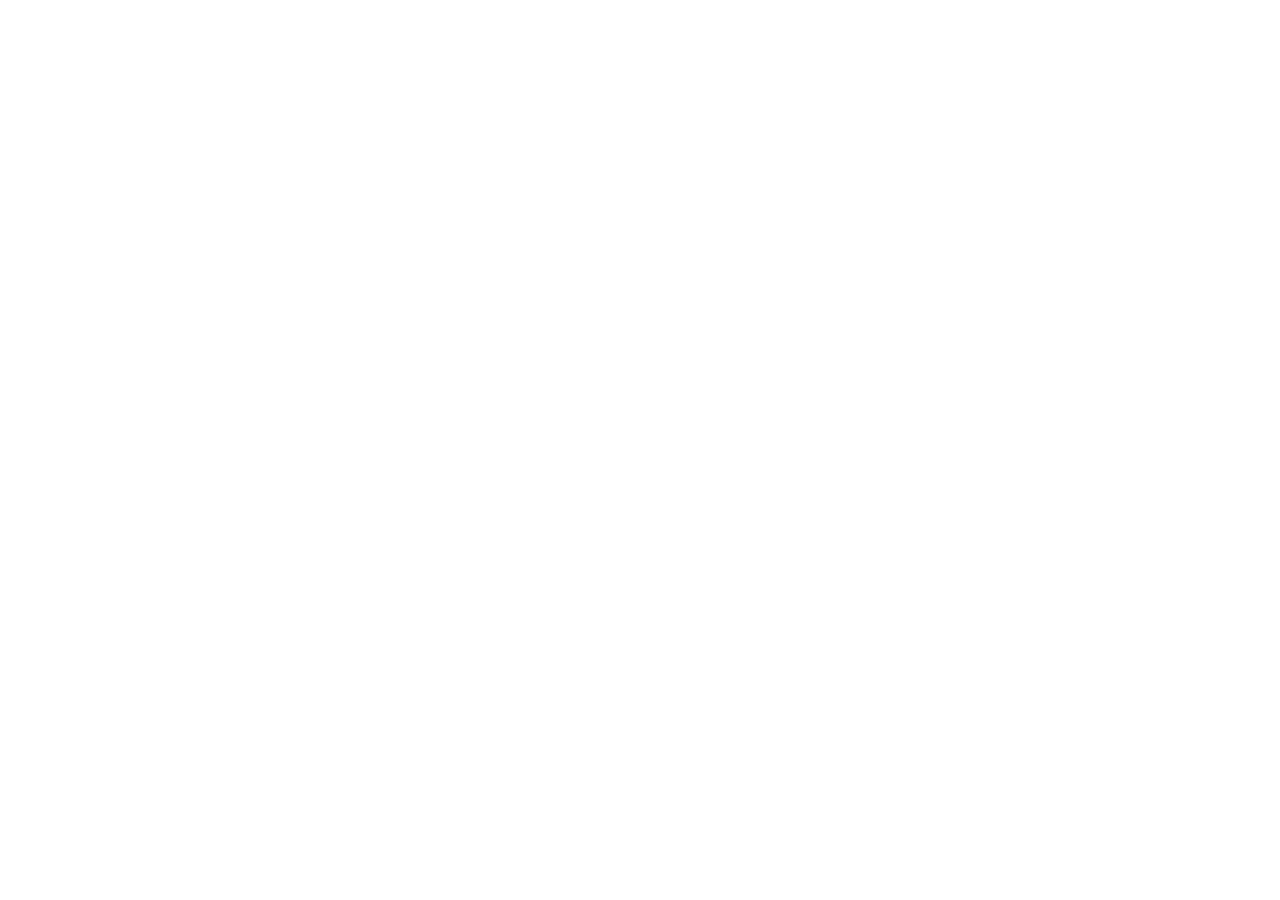
==== index.html @ 72dc57dd "code to GoldenWingsPro" ====
<!doctype html>
<html lang="en">
  <head>
    <meta charset="UTF-8" />
    <link rel="icon" type="image/png" href="/favicon.png" />
    <meta name="viewport" content="width=device-width, initial-scale=1.0" />
    <title>Golden Winds Pro | Dubai's Premier Consultants</title>
  </head>
  <body>
    <div id="root"></div>
    <script type="module" src="/src/main.tsx"></script>
  </body>
</html>
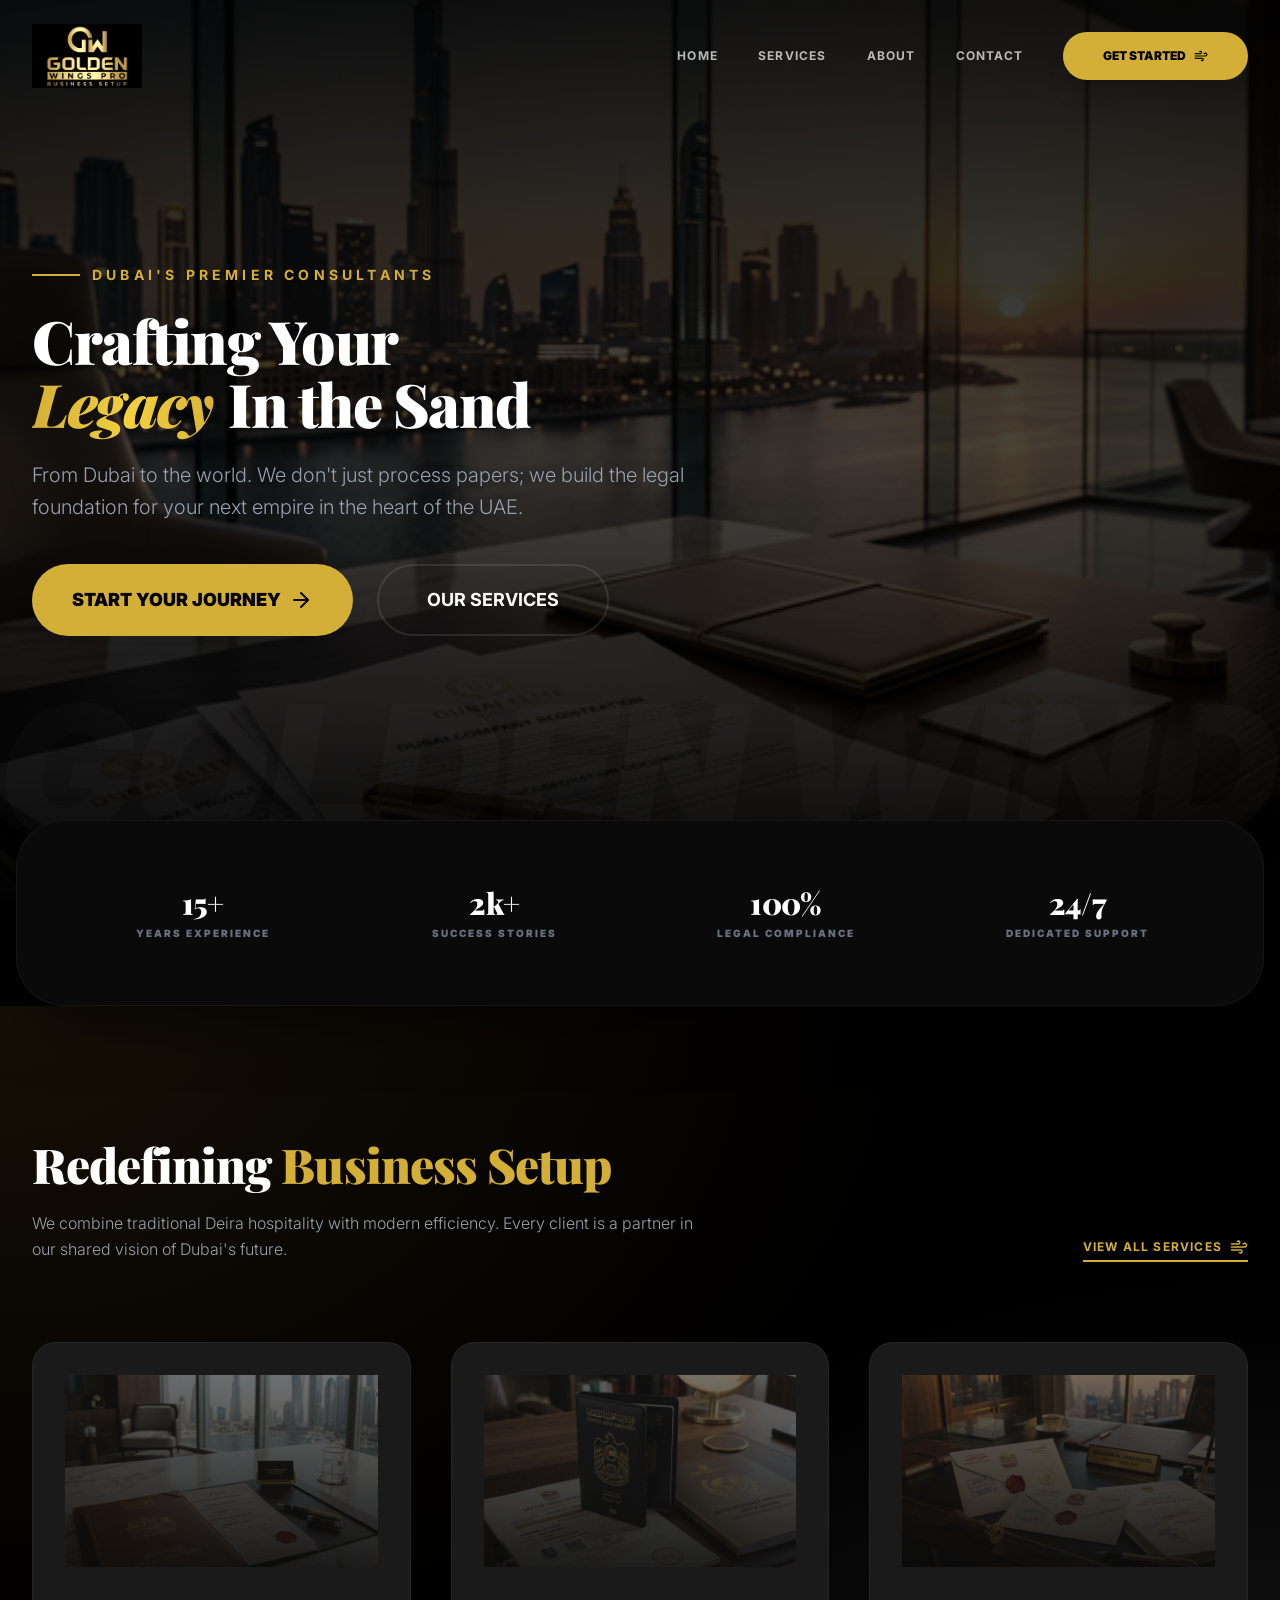
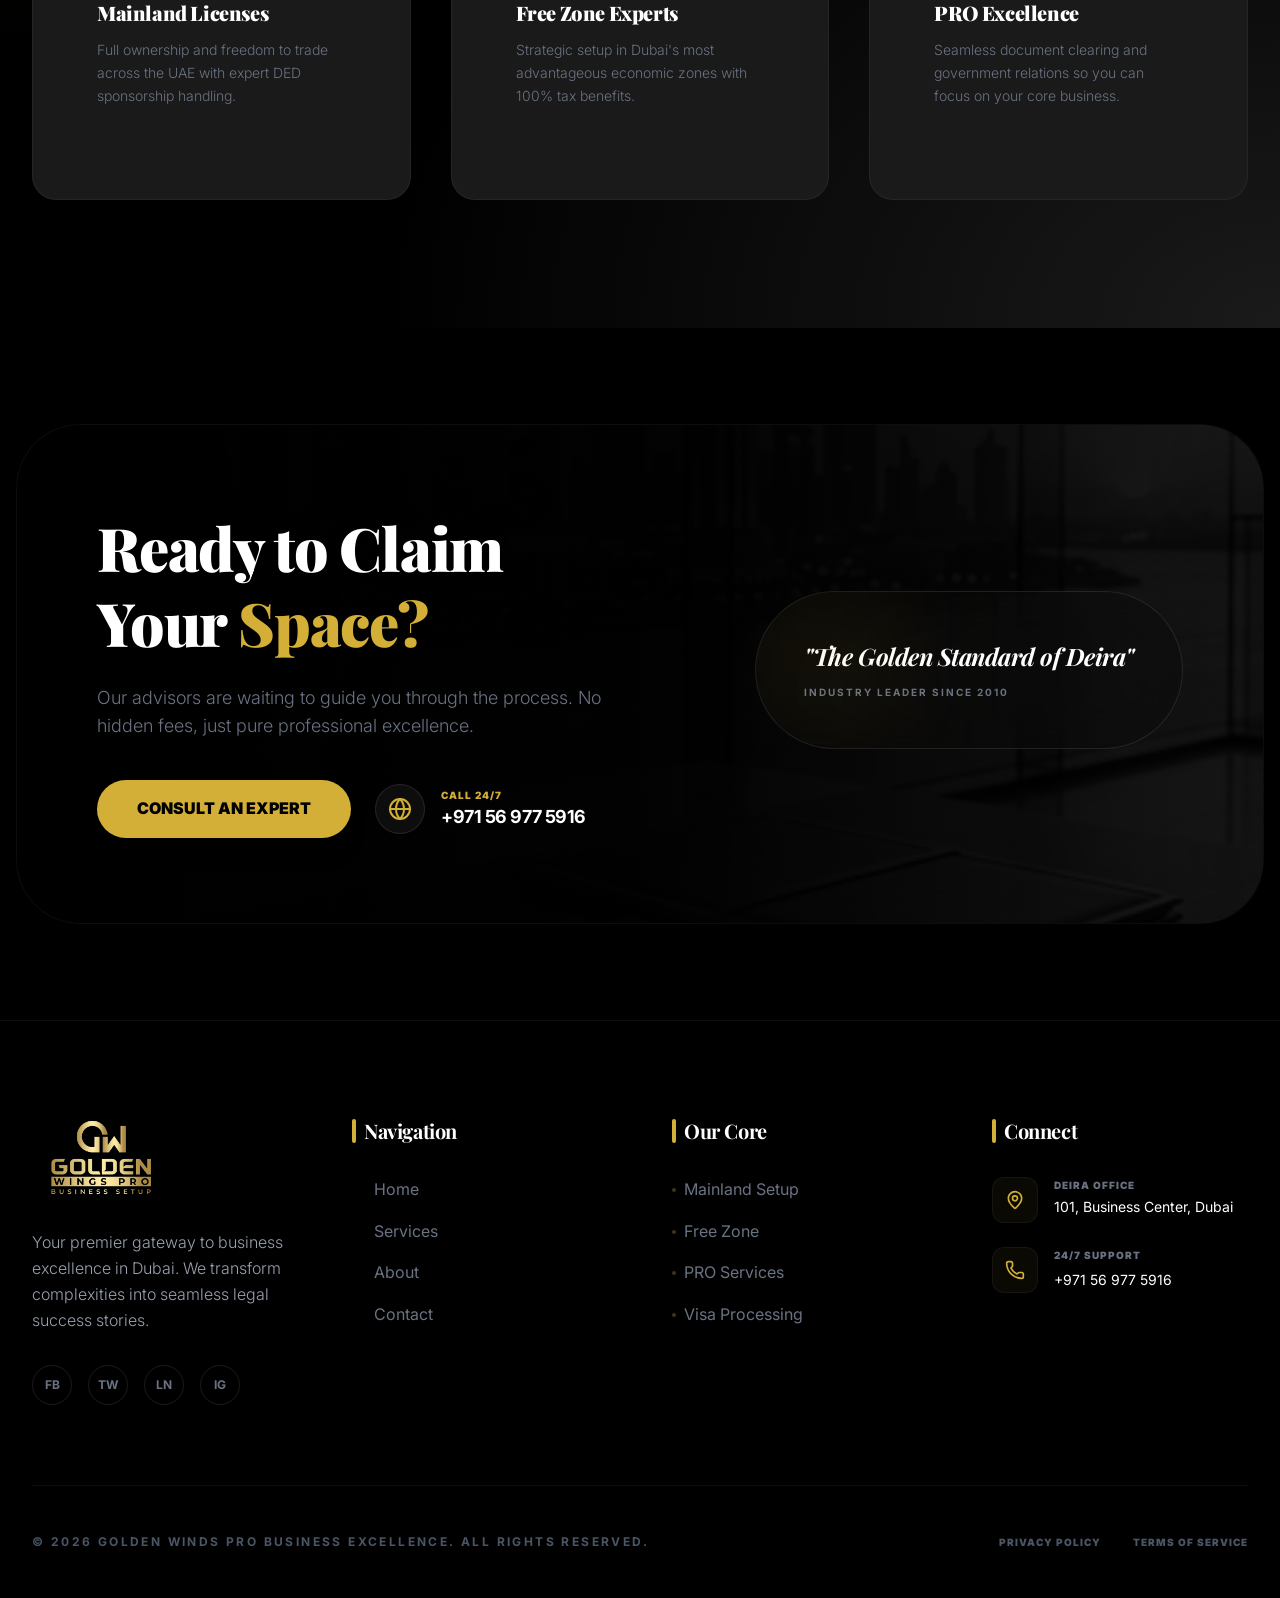
==== commit d93a7a71: "Updates" ====
--- a/index.html
+++ b/index.html
@@ -2,12 +2,13 @@
 <html lang="en">
   <head>
     <meta charset="UTF-8" />
-    <link rel="icon" type="image/png" href="/favicon.png" />
+    <link rel="icon" type="image/png" href="./favicon.png" />
     <meta name="viewport" content="width=device-width, initial-scale=1.0" />
     <title>Golden Winds Pro | Dubai's Premier Consultants</title>
+    <script type="module" crossorigin src="./assets/index-C9FlGl8g.js"></script>
+    <link rel="stylesheet" crossorigin href="./assets/index-Dsj9AdBG.css">
   </head>
   <body>
     <div id="root"></div>
-    <script type="module" src="/src/main.tsx"></script>
   </body>
 </html>
--- a/assets/index-Dsj9AdBG.css
+++ b/assets/index-Dsj9AdBG.css
@@ -0,0 +1 @@
+@import "https://fonts.googleapis.com/css2?family=Inter:wght@300;400;500;600;700&family=Playfair+Display:ital,wght@0,400;0,700;1,400&display=swap";@layer components;@layer properties{@supports (((-webkit-hyphens:none)) and (not (margin-trim:inline))) or ((-moz-orient:inline) and (not (color:rgb(from red r g b)))){*,:before,:after,::backdrop{--tw-translate-x:0;--tw-translate-y:0;--tw-translate-z:0;--tw-scale-x:1;--tw-scale-y:1;--tw-scale-z:1;--tw-rotate-x:initial;--tw-rotate-y:initial;--tw-rotate-z:initial;--tw-skew-x:initial;--tw-skew-y:initial;--tw-space-y-reverse:0;--tw-space-x-reverse:0;--tw-border-style:solid;--tw-gradient-position:initial;--tw-gradient-from:#0000;--tw-gradient-via:#0000;--tw-gradient-to:#0000;--tw-gradient-stops:initial;--tw-gradient-via-stops:initial;--tw-gradient-from-position:0%;--tw-gradient-via-position:50%;--tw-gradient-to-position:100%;--tw-leading:initial;--tw-font-weight:initial;--tw-tracking:initial;--tw-shadow:0 0 #0000;--tw-shadow-color:initial;--tw-shadow-alpha:100%;--tw-inset-shadow:0 0 #0000;--tw-inset-shadow-color:initial;--tw-inset-shadow-alpha:100%;--tw-ring-color:initial;--tw-ring-shadow:0 0 #0000;--tw-inset-ring-color:initial;--tw-inset-ring-shadow:0 0 #0000;--tw-ring-inset:initial;--tw-ring-offset-width:0px;--tw-ring-offset-color:#fff;--tw-ring-offset-shadow:0 0 #0000;--tw-blur:initial;--tw-brightness:initial;--tw-contrast:initial;--tw-grayscale:initial;--tw-hue-rotate:initial;--tw-invert:initial;--tw-opacity:initial;--tw-saturate:initial;--tw-sepia:initial;--tw-drop-shadow:initial;--tw-drop-shadow-color:initial;--tw-drop-shadow-alpha:100%;--tw-drop-shadow-size:initial;--tw-backdrop-blur:initial;--tw-backdrop-brightness:initial;--tw-backdrop-contrast:initial;--tw-backdrop-grayscale:initial;--tw-backdrop-hue-rotate:initial;--tw-backdrop-invert:initial;--tw-backdrop-opacity:initial;--tw-backdrop-saturate:initial;--tw-backdrop-sepia:initial;--tw-duration:initial;--tw-content:""}}}@layer theme{:root,:host{--font-sans:"Inter", ui-sans-serif, system-ui;--font-serif:"Playfair Display", ui-serif, Georgia;--font-mono:ui-monospace, SFMono-Regular, Menlo, Monaco, Consolas, "Liberation Mono", "Courier New", monospace;--color-gray-300:oklch(87.2% .01 258.338);--color-gray-400:oklch(70.7% .022 261.325);--color-gray-500:oklch(55.1% .027 264.364);--color-gray-600:oklch(44.6% .03 256.802);--color-black:#000;--color-white:#fff;--spacing:.25rem;--container-sm:24rem;--container-xl:36rem;--container-2xl:42rem;--container-3xl:48rem;--container-4xl:56rem;--container-7xl:80rem;--text-xs:.75rem;--text-xs--line-height:calc(1 / .75);--text-sm:.875rem;--text-sm--line-height:calc(1.25 / .875);--text-base:1rem;--text-base--line-height:calc(1.5 / 1);--text-lg:1.125rem;--text-lg--line-height:calc(1.75 / 1.125);--text-xl:1.25rem;--text-xl--line-height:calc(1.75 / 1.25);--text-2xl:1.5rem;--text-2xl--line-height:calc(2 / 1.5);--text-3xl:1.875rem;--text-3xl--line-height:calc(2.25 / 1.875);--text-4xl:2.25rem;--text-4xl--line-height:calc(2.5 / 2.25);--text-5xl:3rem;--text-5xl--line-height:1;--text-6xl:3.75rem;--text-6xl--line-height:1;--font-weight-light:300;--font-weight-normal:400;--font-weight-medium:500;--font-weight-bold:700;--font-weight-black:900;--tracking-tight:-.025em;--tracking-wide:.025em;--tracking-widest:.1em;--leading-tight:1.25;--leading-snug:1.375;--leading-relaxed:1.625;--radius-xl:.75rem;--radius-2xl:1rem;--radius-3xl:1.5rem;--blur-sm:8px;--blur-md:12px;--blur-xl:24px;--blur-2xl:40px;--blur-3xl:64px;--default-transition-duration:.15s;--default-transition-timing-function:cubic-bezier(.4, 0, .2, 1);--default-font-family:var(--font-sans);--default-mono-font-family:var(--font-mono);--color-gw-gold:#d4af37;--color-gw-gold-dark:#b8860b;--color-gw-gold-light:#f4d03f;--color-gw-black:#000;--color-gw-dark:#0a0a0a;--color-gw-dark-gray:#1a1a1a;--color-gw-white:#fff;--animate-glow:glow 2s ease-in-out infinite alternate}}@layer base{*,:after,:before,::backdrop{box-sizing:border-box;border:0 solid;margin:0;padding:0}::file-selector-button{box-sizing:border-box;border:0 solid;margin:0;padding:0}html,:host{-webkit-text-size-adjust:100%;tab-size:4;line-height:1.5;font-family:var(--default-font-family,ui-sans-serif, system-ui, sans-serif, "Apple Color Emoji", "Segoe UI Emoji", "Segoe UI Symbol", "Noto Color Emoji");font-feature-settings:var(--default-font-feature-settings,normal);font-variation-settings:var(--default-font-variation-settings,normal);-webkit-tap-highlight-color:transparent}hr{height:0;color:inherit;border-top-width:1px}abbr:where([title]){-webkit-text-decoration:underline dotted;text-decoration:underline dotted}h1,h2,h3,h4,h5,h6{font-size:inherit;font-weight:inherit}a{color:inherit;-webkit-text-decoration:inherit;-webkit-text-decoration:inherit;-webkit-text-decoration:inherit;-webkit-text-decoration:inherit;text-decoration:inherit}b,strong{font-weight:bolder}code,kbd,samp,pre{font-family:var(--default-mono-font-family,ui-monospace, SFMono-Regular, Menlo, Monaco, Consolas, "Liberation Mono", "Courier New", monospace);font-feature-settings:var(--default-mono-font-feature-settings,normal);font-variation-settings:var(--default-mono-font-variation-settings,normal);font-size:1em}small{font-size:80%}sub,sup{vertical-align:baseline;font-size:75%;line-height:0;position:relative}sub{bottom:-.25em}sup{top:-.5em}table{text-indent:0;border-color:inherit;border-collapse:collapse}:-moz-focusring{outline:auto}progress{vertical-align:baseline}summary{display:list-item}ol,ul,menu{list-style:none}img,svg,video,canvas,audio,iframe,embed,object{vertical-align:middle;display:block}img,video{max-width:100%;height:auto}button,input,select,optgroup,textarea{font:inherit;font-feature-settings:inherit;font-variation-settings:inherit;letter-spacing:inherit;color:inherit;opacity:1;background-color:#0000;border-radius:0}::file-selector-button{font:inherit;font-feature-settings:inherit;font-variation-settings:inherit;letter-spacing:inherit;color:inherit;opacity:1;background-color:#0000;border-radius:0}:where(select:is([multiple],[size])) optgroup{font-weight:bolder}:where(select:is([multiple],[size])) optgroup option{padding-inline-start:20px}::file-selector-button{margin-inline-end:4px}::placeholder{opacity:1}@supports (not ((-webkit-appearance:-apple-pay-button))) or (contain-intrinsic-size:1px){::placeholder{color:currentColor}@supports (color:color-mix(in lab, red, red)){::placeholder{color:color-mix(in oklab, currentcolor 50%, transparent)}}}textarea{resize:vertical}::-webkit-search-decoration{-webkit-appearance:none}::-webkit-date-and-time-value{min-height:1lh;text-align:inherit}::-webkit-datetime-edit{display:inline-flex}::-webkit-datetime-edit-fields-wrapper{padding:0}::-webkit-datetime-edit{padding-block:0}::-webkit-datetime-edit-year-field{padding-block:0}::-webkit-datetime-edit-month-field{padding-block:0}::-webkit-datetime-edit-day-field{padding-block:0}::-webkit-datetime-edit-hour-field{padding-block:0}::-webkit-datetime-edit-minute-field{padding-block:0}::-webkit-datetime-edit-second-field{padding-block:0}::-webkit-datetime-edit-millisecond-field{padding-block:0}::-webkit-datetime-edit-meridiem-field{padding-block:0}::-webkit-calendar-picker-indicator{line-height:1}:-moz-ui-invalid{box-shadow:none}button,input:where([type=button],[type=reset],[type=submit]){appearance:button}::file-selector-button{appearance:button}::-webkit-inner-spin-button{height:auto}::-webkit-outer-spin-button{height:auto}[hidden]:where(:not([hidden=until-found])){display:none!important}h1,h2,h3,h4,h5,h6{font-family:var(--font-serif);letter-spacing:-.02em;color:var(--color-gw-white)}}@layer utilities{.pointer-events-none{pointer-events:none}.visible{visibility:visible}.absolute{position:absolute}.fixed{position:fixed}.relative{position:relative}.inset-0{inset:calc(var(--spacing) * 0)}.top-0{top:calc(var(--spacing) * 0)}.top-1\/2{top:50%}.top-6{top:calc(var(--spacing) * 6)}.top-full{top:100%}.right-0{right:calc(var(--spacing) * 0)}.right-6{right:calc(var(--spacing) * 6)}.bottom-10{bottom:calc(var(--spacing) * 10)}.left-0{left:calc(var(--spacing) * 0)}.z-0{z-index:0}.z-10{z-index:10}.z-20{z-index:20}.z-50{z-index:50}.mx-auto{margin-inline:auto}.-mt-20{margin-top:calc(var(--spacing) * -20)}.-mt-32{margin-top:calc(var(--spacing) * -32)}.mt-1\.5{margin-top:calc(var(--spacing) * 1.5)}.mt-10{margin-top:calc(var(--spacing) * 10)}.mt-auto{margin-top:auto}.-mr-32{margin-right:calc(var(--spacing) * -32)}.mb-1{margin-bottom:calc(var(--spacing) * 1)}.mb-2{margin-bottom:calc(var(--spacing) * 2)}.mb-3{margin-bottom:calc(var(--spacing) * 3)}.mb-4{margin-bottom:calc(var(--spacing) * 4)}.mb-6{margin-bottom:calc(var(--spacing) * 6)}.mb-8{margin-bottom:calc(var(--spacing) * 8)}.mb-10{margin-bottom:calc(var(--spacing) * 10)}.mb-12{margin-bottom:calc(var(--spacing) * 12)}.mb-20{margin-bottom:calc(var(--spacing) * 20)}.mb-24{margin-bottom:calc(var(--spacing) * 24)}.block{display:block}.flex{display:flex}.grid{display:grid}.hidden{display:none}.inline-block{display:inline-block}.aspect-\[4\/5\]{aspect-ratio:4/5}.h-1{height:calc(var(--spacing) * 1)}.h-2{height:calc(var(--spacing) * 2)}.h-5{height:calc(var(--spacing) * 5)}.h-6{height:calc(var(--spacing) * 6)}.h-8{height:calc(var(--spacing) * 8)}.h-10{height:calc(var(--spacing) * 10)}.h-12{height:calc(var(--spacing) * 12)}.h-16{height:calc(var(--spacing) * 16)}.h-20{height:calc(var(--spacing) * 20)}.h-24{height:calc(var(--spacing) * 24)}.h-32{height:calc(var(--spacing) * 32)}.h-40{height:calc(var(--spacing) * 40)}.h-48{height:calc(var(--spacing) * 48)}.h-64{height:calc(var(--spacing) * 64)}.h-\[2px\]{height:2px}.h-\[50vh\]{height:50vh}.h-full{height:100%}.h-screen{height:100vh}.min-h-\[500px\]{min-height:500px}.min-h-screen{min-height:100vh}.w-0{width:calc(var(--spacing) * 0)}.w-1{width:calc(var(--spacing) * 1)}.w-2{width:calc(var(--spacing) * 2)}.w-5{width:calc(var(--spacing) * 5)}.w-6{width:calc(var(--spacing) * 6)}.w-8{width:calc(var(--spacing) * 8)}.w-10{width:calc(var(--spacing) * 10)}.w-12{width:calc(var(--spacing) * 12)}.w-24{width:calc(var(--spacing) * 24)}.w-32{width:calc(var(--spacing) * 32)}.w-64{width:calc(var(--spacing) * 64)}.w-auto{width:auto}.w-full{width:100%}.max-w-2xl{max-width:var(--container-2xl)}.max-w-3xl{max-width:var(--container-3xl)}.max-w-4xl{max-width:var(--container-4xl)}.max-w-7xl{max-width:var(--container-7xl)}.max-w-sm{max-width:var(--container-sm)}.max-w-xl{max-width:var(--container-xl)}.flex-shrink-0{flex-shrink:0}.flex-grow{flex-grow:1}.origin-left{transform-origin:0}.-translate-x-2{--tw-translate-x:calc(var(--spacing) * -2);translate:var(--tw-translate-x) var(--tw-translate-y)}.translate-x-4{--tw-translate-x:calc(var(--spacing) * 4);translate:var(--tw-translate-x) var(--tw-translate-y)}.-translate-y-1\/2{--tw-translate-y:calc(calc(1 / 2 * 100%) * -1);translate:var(--tw-translate-x) var(--tw-translate-y)}.translate-y-0{--tw-translate-y:calc(var(--spacing) * 0);translate:var(--tw-translate-x) var(--tw-translate-y)}.translate-y-20{--tw-translate-y:calc(var(--spacing) * 20);translate:var(--tw-translate-x) var(--tw-translate-y)}.scale-110{--tw-scale-x:110%;--tw-scale-y:110%;--tw-scale-z:110%;scale:var(--tw-scale-x) var(--tw-scale-y)}.scale-150{--tw-scale-x:150%;--tw-scale-y:150%;--tw-scale-z:150%;scale:var(--tw-scale-x) var(--tw-scale-y)}.scale-x-0{--tw-scale-x:0%;scale:var(--tw-scale-x) var(--tw-scale-y)}.rotate-90{rotate:90deg}.transform{transform:var(--tw-rotate-x,) var(--tw-rotate-y,) var(--tw-rotate-z,) var(--tw-skew-x,) var(--tw-skew-y,)}.cursor-pointer{cursor:pointer}.resize-none{resize:none}.appearance-none{appearance:none}.grid-cols-1{grid-template-columns:repeat(1,minmax(0,1fr))}.grid-cols-2{grid-template-columns:repeat(2,minmax(0,1fr))}.flex-col{flex-direction:column}.items-center{align-items:center}.items-start{align-items:flex-start}.items-stretch{align-items:stretch}.justify-between{justify-content:space-between}.justify-center{justify-content:center}.justify-end{justify-content:flex-end}.gap-6{gap:calc(var(--spacing) * 6)}.gap-8{gap:calc(var(--spacing) * 8)}.gap-10{gap:calc(var(--spacing) * 10)}.gap-12{gap:calc(var(--spacing) * 12)}.gap-16{gap:calc(var(--spacing) * 16)}.gap-20{gap:calc(var(--spacing) * 20)}.gap-24{gap:calc(var(--spacing) * 24)}:where(.space-y-3>:not(:last-child)){--tw-space-y-reverse:0;margin-block-start:calc(calc(var(--spacing) * 3) * var(--tw-space-y-reverse));margin-block-end:calc(calc(var(--spacing) * 3) * calc(1 - var(--tw-space-y-reverse)))}:where(.space-y-4>:not(:last-child)){--tw-space-y-reverse:0;margin-block-start:calc(calc(var(--spacing) * 4) * var(--tw-space-y-reverse));margin-block-end:calc(calc(var(--spacing) * 4) * calc(1 - var(--tw-space-y-reverse)))}:where(.space-y-6>:not(:last-child)){--tw-space-y-reverse:0;margin-block-start:calc(calc(var(--spacing) * 6) * var(--tw-space-y-reverse));margin-block-end:calc(calc(var(--spacing) * 6) * calc(1 - var(--tw-space-y-reverse)))}:where(.space-y-8>:not(:last-child)){--tw-space-y-reverse:0;margin-block-start:calc(calc(var(--spacing) * 8) * var(--tw-space-y-reverse));margin-block-end:calc(calc(var(--spacing) * 8) * calc(1 - var(--tw-space-y-reverse)))}:where(.space-y-10>:not(:last-child)){--tw-space-y-reverse:0;margin-block-start:calc(calc(var(--spacing) * 10) * var(--tw-space-y-reverse));margin-block-end:calc(calc(var(--spacing) * 10) * calc(1 - var(--tw-space-y-reverse)))}:where(.space-x-2>:not(:last-child)){--tw-space-x-reverse:0;margin-inline-start:calc(calc(var(--spacing) * 2) * var(--tw-space-x-reverse));margin-inline-end:calc(calc(var(--spacing) * 2) * calc(1 - var(--tw-space-x-reverse)))}:where(.space-x-3>:not(:last-child)){--tw-space-x-reverse:0;margin-inline-start:calc(calc(var(--spacing) * 3) * var(--tw-space-x-reverse));margin-inline-end:calc(calc(var(--spacing) * 3) * calc(1 - var(--tw-space-x-reverse)))}:where(.space-x-4>:not(:last-child)){--tw-space-x-reverse:0;margin-inline-start:calc(calc(var(--spacing) * 4) * var(--tw-space-x-reverse));margin-inline-end:calc(calc(var(--spacing) * 4) * calc(1 - var(--tw-space-x-reverse)))}:where(.space-x-8>:not(:last-child)){--tw-space-x-reverse:0;margin-inline-start:calc(calc(var(--spacing) * 8) * var(--tw-space-x-reverse));margin-inline-end:calc(calc(var(--spacing) * 8) * calc(1 - var(--tw-space-x-reverse)))}:where(.space-x-10>:not(:last-child)){--tw-space-x-reverse:0;margin-inline-start:calc(calc(var(--spacing) * 10) * var(--tw-space-x-reverse));margin-inline-end:calc(calc(var(--spacing) * 10) * calc(1 - var(--tw-space-x-reverse)))}.overflow-hidden{overflow:hidden}.rounded-2xl{border-radius:var(--radius-2xl)}.rounded-3xl{border-radius:var(--radius-3xl)}.rounded-\[3\.5rem\]{border-radius:3.5rem}.rounded-\[3rem\]{border-radius:3rem}.rounded-\[4rem\]{border-radius:4rem}.rounded-\[5rem\]{border-radius:5rem}.rounded-full{border-radius:3.40282e38px}.rounded-xl{border-radius:var(--radius-xl)}.border{border-style:var(--tw-border-style);border-width:1px}.border-2{border-style:var(--tw-border-style);border-width:2px}.border-t{border-top-style:var(--tw-border-style);border-top-width:1px}.border-b{border-bottom-style:var(--tw-border-style);border-bottom-width:1px}.border-b-2{border-bottom-style:var(--tw-border-style);border-bottom-width:2px}.border-gw-gold{border-color:var(--color-gw-gold)}.border-gw-gold\/20{border-color:#d4af3733}@supports (color:color-mix(in lab, red, red)){.border-gw-gold\/20{border-color:color-mix(in oklab, var(--color-gw-gold) 20%, transparent)}}.border-white\/5{border-color:#ffffff0d}@supports (color:color-mix(in lab, red, red)){.border-white\/5{border-color:color-mix(in oklab, var(--color-white) 5%, transparent)}}.border-white\/10{border-color:#ffffff1a}@supports (color:color-mix(in lab, red, red)){.border-white\/10{border-color:color-mix(in oklab, var(--color-white) 10%, transparent)}}.bg-gw-black{background-color:var(--color-gw-black)}.bg-gw-black\/40{background-color:#0006}@supports (color:color-mix(in lab, red, red)){.bg-gw-black\/40{background-color:color-mix(in oklab, var(--color-gw-black) 40%, transparent)}}.bg-gw-black\/95{background-color:#000000f2}@supports (color:color-mix(in lab, red, red)){.bg-gw-black\/95{background-color:color-mix(in oklab, var(--color-gw-black) 95%, transparent)}}.bg-gw-dark{background-color:var(--color-gw-dark)}.bg-gw-dark\/40{background-color:#0a0a0a66}@supports (color:color-mix(in lab, red, red)){.bg-gw-dark\/40{background-color:color-mix(in oklab, var(--color-gw-dark) 40%, transparent)}}.bg-gw-dark\/95{background-color:#0a0a0af2}@supports (color:color-mix(in lab, red, red)){.bg-gw-dark\/95{background-color:color-mix(in oklab, var(--color-gw-dark) 95%, transparent)}}.bg-gw-gold{background-color:var(--color-gw-gold)}.bg-gw-gold\/5{background-color:#d4af370d}@supports (color:color-mix(in lab, red, red)){.bg-gw-gold\/5{background-color:color-mix(in oklab, var(--color-gw-gold) 5%, transparent)}}.bg-gw-gold\/10{background-color:#d4af371a}@supports (color:color-mix(in lab, red, red)){.bg-gw-gold\/10{background-color:color-mix(in oklab, var(--color-gw-gold) 10%, transparent)}}.bg-gw-gold\/30{background-color:#d4af374d}@supports (color:color-mix(in lab, red, red)){.bg-gw-gold\/30{background-color:color-mix(in oklab, var(--color-gw-gold) 30%, transparent)}}.bg-transparent{background-color:#0000}.bg-white\/5{background-color:#ffffff0d}@supports (color:color-mix(in lab, red, red)){.bg-white\/5{background-color:color-mix(in oklab, var(--color-white) 5%, transparent)}}.bg-gradient-to-b{--tw-gradient-position:to bottom in oklab;background-image:linear-gradient(var(--tw-gradient-stops))}.bg-gradient-to-r{--tw-gradient-position:to right in oklab;background-image:linear-gradient(var(--tw-gradient-stops))}.bg-gradient-to-t{--tw-gradient-position:to top in oklab;background-image:linear-gradient(var(--tw-gradient-stops))}.from-gw-black{--tw-gradient-from:var(--color-gw-black);--tw-gradient-stops:var(--tw-gradient-via-stops,var(--tw-gradient-position), var(--tw-gradient-from) var(--tw-gradient-from-position), var(--tw-gradient-to) var(--tw-gradient-to-position))}.from-gw-black\/80{--tw-gradient-from:#000c}@supports (color:color-mix(in lab, red, red)){.from-gw-black\/80{--tw-gradient-from:color-mix(in oklab, var(--color-gw-black) 80%, transparent)}}.from-gw-black\/80{--tw-gradient-stops:var(--tw-gradient-via-stops,var(--tw-gradient-position), var(--tw-gradient-from) var(--tw-gradient-from-position), var(--tw-gradient-to) var(--tw-gradient-to-position))}.from-gw-dark{--tw-gradient-from:var(--color-gw-dark);--tw-gradient-stops:var(--tw-gradient-via-stops,var(--tw-gradient-position), var(--tw-gradient-from) var(--tw-gradient-from-position), var(--tw-gradient-to) var(--tw-gradient-to-position))}.from-gw-gold{--tw-gradient-from:var(--color-gw-gold);--tw-gradient-stops:var(--tw-gradient-via-stops,var(--tw-gradient-position), var(--tw-gradient-from) var(--tw-gradient-from-position), var(--tw-gradient-to) var(--tw-gradient-to-position))}.via-gw-black\/90{--tw-gradient-via:#000000e6}@supports (color:color-mix(in lab, red, red)){.via-gw-black\/90{--tw-gradient-via:color-mix(in oklab, var(--color-gw-black) 90%, transparent)}}.via-gw-black\/90{--tw-gradient-via-stops:var(--tw-gradient-position), var(--tw-gradient-from) var(--tw-gradient-from-position), var(--tw-gradient-via) var(--tw-gradient-via-position), var(--tw-gradient-to) var(--tw-gradient-to-position);--tw-gradient-stops:var(--tw-gradient-via-stops)}.via-gw-gold-light{--tw-gradient-via:var(--color-gw-gold-light);--tw-gradient-via-stops:var(--tw-gradient-position), var(--tw-gradient-from) var(--tw-gradient-from-position), var(--tw-gradient-via) var(--tw-gradient-via-position), var(--tw-gradient-to) var(--tw-gradient-to-position);--tw-gradient-stops:var(--tw-gradient-via-stops)}.via-transparent{--tw-gradient-via:transparent;--tw-gradient-via-stops:var(--tw-gradient-position), var(--tw-gradient-from) var(--tw-gradient-from-position), var(--tw-gradient-via) var(--tw-gradient-via-position), var(--tw-gradient-to) var(--tw-gradient-to-position);--tw-gradient-stops:var(--tw-gradient-via-stops)}.to-gw-black{--tw-gradient-to:var(--color-gw-black);--tw-gradient-stops:var(--tw-gradient-via-stops,var(--tw-gradient-position), var(--tw-gradient-from) var(--tw-gradient-from-position), var(--tw-gradient-to) var(--tw-gradient-to-position))}.to-gw-gold{--tw-gradient-to:var(--color-gw-gold);--tw-gradient-stops:var(--tw-gradient-via-stops,var(--tw-gradient-position), var(--tw-gradient-from) var(--tw-gradient-from-position), var(--tw-gradient-to) var(--tw-gradient-to-position))}.to-transparent{--tw-gradient-to:transparent;--tw-gradient-stops:var(--tw-gradient-via-stops,var(--tw-gradient-position), var(--tw-gradient-from) var(--tw-gradient-from-position), var(--tw-gradient-to) var(--tw-gradient-to-position))}.bg-clip-text{-webkit-background-clip:text;background-clip:text}.object-contain{object-fit:contain}.object-cover{object-fit:cover}.p-0{padding:calc(var(--spacing) * 0)}.p-1{padding:calc(var(--spacing) * 1)}.p-2{padding:calc(var(--spacing) * 2)}.p-3{padding:calc(var(--spacing) * 3)}.p-5{padding:calc(var(--spacing) * 5)}.p-8{padding:calc(var(--spacing) * 8)}.p-10{padding:calc(var(--spacing) * 10)}.p-12{padding:calc(var(--spacing) * 12)}.px-4{padding-inline:calc(var(--spacing) * 4)}.px-6{padding-inline:calc(var(--spacing) * 6)}.px-10{padding-inline:calc(var(--spacing) * 10)}.px-12{padding-inline:calc(var(--spacing) * 12)}.px-14{padding-inline:calc(var(--spacing) * 14)}.py-2\.5{padding-block:calc(var(--spacing) * 2.5)}.py-3{padding-block:calc(var(--spacing) * 3)}.py-5{padding-block:calc(var(--spacing) * 5)}.py-6{padding-block:calc(var(--spacing) * 6)}.py-24{padding-block:calc(var(--spacing) * 24)}.py-32{padding-block:calc(var(--spacing) * 32)}.py-40{padding-block:calc(var(--spacing) * 40)}.pt-8{padding-top:calc(var(--spacing) * 8)}.pt-10{padding-top:calc(var(--spacing) * 10)}.pt-12{padding-top:calc(var(--spacing) * 12)}.pt-24{padding-top:calc(var(--spacing) * 24)}.pt-40{padding-top:calc(var(--spacing) * 40)}.pr-4{padding-right:calc(var(--spacing) * 4)}.pb-1{padding-bottom:calc(var(--spacing) * 1)}.pb-6{padding-bottom:calc(var(--spacing) * 6)}.pb-12{padding-bottom:calc(var(--spacing) * 12)}.pb-24{padding-bottom:calc(var(--spacing) * 24)}.pb-32{padding-bottom:calc(var(--spacing) * 32)}.pl-2{padding-left:calc(var(--spacing) * 2)}.text-center{text-align:center}.text-left{text-align:left}.text-right{text-align:right}.font-serif{font-family:var(--font-serif)}.text-2xl{font-size:var(--text-2xl);line-height:var(--tw-leading,var(--text-2xl--line-height))}.text-3xl{font-size:var(--text-3xl);line-height:var(--tw-leading,var(--text-3xl--line-height))}.text-4xl{font-size:var(--text-4xl);line-height:var(--tw-leading,var(--text-4xl--line-height))}.text-5xl{font-size:var(--text-5xl);line-height:var(--tw-leading,var(--text-5xl--line-height))}.text-base{font-size:var(--text-base);line-height:var(--tw-leading,var(--text-base--line-height))}.text-lg{font-size:var(--text-lg);line-height:var(--tw-leading,var(--text-lg--line-height))}.text-sm{font-size:var(--text-sm);line-height:var(--tw-leading,var(--text-sm--line-height))}.text-xl{font-size:var(--text-xl);line-height:var(--tw-leading,var(--text-xl--line-height))}.text-xs{font-size:var(--text-xs);line-height:var(--tw-leading,var(--text-xs--line-height))}.text-\[9px\]{font-size:9px}.text-\[10px\]{font-size:10px}.text-\[20vh\]{font-size:20vh}.text-\[30vh\]{font-size:30vh}.leading-\[1\.1\]{--tw-leading:1.1;line-height:1.1}.leading-\[1\.05\]{--tw-leading:1.05;line-height:1.05}.leading-none{--tw-leading:1;line-height:1}.leading-relaxed{--tw-leading:var(--leading-relaxed);line-height:var(--leading-relaxed)}.leading-snug{--tw-leading:var(--leading-snug);line-height:var(--leading-snug)}.leading-tight{--tw-leading:var(--leading-tight);line-height:var(--leading-tight)}.font-black{--tw-font-weight:var(--font-weight-black);font-weight:var(--font-weight-black)}.font-bold{--tw-font-weight:var(--font-weight-bold);font-weight:var(--font-weight-bold)}.font-light{--tw-font-weight:var(--font-weight-light);font-weight:var(--font-weight-light)}.font-normal{--tw-font-weight:var(--font-weight-normal);font-weight:var(--font-weight-normal)}.tracking-\[0\.2em\]{--tw-tracking:.2em;letter-spacing:.2em}.tracking-\[0\.3em\]{--tw-tracking:.3em;letter-spacing:.3em}.tracking-tight{--tw-tracking:var(--tracking-tight);letter-spacing:var(--tracking-tight)}.tracking-wide{--tw-tracking:var(--tracking-wide);letter-spacing:var(--tracking-wide)}.tracking-widest{--tw-tracking:var(--tracking-widest);letter-spacing:var(--tracking-widest)}.whitespace-nowrap{white-space:nowrap}.text-gray-300{color:var(--color-gray-300)}.text-gray-400{color:var(--color-gray-400)}.text-gray-500{color:var(--color-gray-500)}.text-gray-600{color:var(--color-gray-600)}.text-gw-black{color:var(--color-gw-black)}.text-gw-black\/60{color:#0009}@supports (color:color-mix(in lab, red, red)){.text-gw-black\/60{color:color-mix(in oklab, var(--color-gw-black) 60%, transparent)}}.text-gw-gold{color:var(--color-gw-gold)}.text-transparent{color:#0000}.text-white{color:var(--color-white)}.text-white\/70{color:#ffffffb3}@supports (color:color-mix(in lab, red, red)){.text-white\/70{color:color-mix(in oklab, var(--color-white) 70%, transparent)}}.text-white\/80{color:#fffc}@supports (color:color-mix(in lab, red, red)){.text-white\/80{color:color-mix(in oklab, var(--color-white) 80%, transparent)}}.text-white\/\[0\.02\]{color:#ffffff05}@supports (color:color-mix(in lab, red, red)){.text-white\/\[0\.02\]{color:color-mix(in oklab, var(--color-white) 2%, transparent)}}.uppercase{text-transform:uppercase}.italic{font-style:italic}.opacity-0{opacity:0}.opacity-10{opacity:.1}.opacity-40{opacity:.4}.opacity-80{opacity:.8}.opacity-\[0\.03\]{opacity:.03}.shadow-2xl{--tw-shadow:0 25px 50px -12px var(--tw-shadow-color,#00000040);box-shadow:var(--tw-inset-shadow), var(--tw-inset-ring-shadow), var(--tw-ring-offset-shadow), var(--tw-ring-shadow), var(--tw-shadow)}.shadow-\[0_30px_60px_-15px_rgba\(0\,0\,0\,0\.5\)\]{--tw-shadow:0 30px 60px -15px var(--tw-shadow-color,#00000080);box-shadow:var(--tw-inset-shadow), var(--tw-inset-ring-shadow), var(--tw-ring-offset-shadow), var(--tw-ring-shadow), var(--tw-shadow)}.shadow-gw-gold\/20{--tw-shadow-color:#d4af3733}@supports (color:color-mix(in lab, red, red)){.shadow-gw-gold\/20{--tw-shadow-color:color-mix(in oklab, color-mix(in oklab, var(--color-gw-gold) 20%, transparent) var(--tw-shadow-alpha), transparent)}}.blur-\[50px\]{--tw-blur:blur(50px);filter:var(--tw-blur,) var(--tw-brightness,) var(--tw-contrast,) var(--tw-grayscale,) var(--tw-hue-rotate,) var(--tw-invert,) var(--tw-saturate,) var(--tw-sepia,) var(--tw-drop-shadow,)}.blur-\[60px\]{--tw-blur:blur(60px);filter:var(--tw-blur,) var(--tw-brightness,) var(--tw-contrast,) var(--tw-grayscale,) var(--tw-hue-rotate,) var(--tw-invert,) var(--tw-saturate,) var(--tw-sepia,) var(--tw-drop-shadow,)}.blur-\[80px\]{--tw-blur:blur(80px);filter:var(--tw-blur,) var(--tw-brightness,) var(--tw-contrast,) var(--tw-grayscale,) var(--tw-hue-rotate,) var(--tw-invert,) var(--tw-saturate,) var(--tw-sepia,) var(--tw-drop-shadow,)}.brightness-100{--tw-brightness:brightness(100%);filter:var(--tw-blur,) var(--tw-brightness,) var(--tw-contrast,) var(--tw-grayscale,) var(--tw-hue-rotate,) var(--tw-invert,) var(--tw-saturate,) var(--tw-sepia,) var(--tw-drop-shadow,)}.brightness-110{--tw-brightness:brightness(110%);filter:var(--tw-blur,) var(--tw-brightness,) var(--tw-contrast,) var(--tw-grayscale,) var(--tw-hue-rotate,) var(--tw-invert,) var(--tw-saturate,) var(--tw-sepia,) var(--tw-drop-shadow,)}.brightness-\[0\.2\]{--tw-brightness:brightness(.2);filter:var(--tw-blur,) var(--tw-brightness,) var(--tw-contrast,) var(--tw-grayscale,) var(--tw-hue-rotate,) var(--tw-invert,) var(--tw-saturate,) var(--tw-sepia,) var(--tw-drop-shadow,)}.brightness-\[0\.3\]{--tw-brightness:brightness(.3);filter:var(--tw-blur,) var(--tw-brightness,) var(--tw-contrast,) var(--tw-grayscale,) var(--tw-hue-rotate,) var(--tw-invert,) var(--tw-saturate,) var(--tw-sepia,) var(--tw-drop-shadow,)}.grayscale{--tw-grayscale:grayscale(100%);filter:var(--tw-blur,) var(--tw-brightness,) var(--tw-contrast,) var(--tw-grayscale,) var(--tw-hue-rotate,) var(--tw-invert,) var(--tw-saturate,) var(--tw-sepia,) var(--tw-drop-shadow,)}.saturate-\[0\.5\]{--tw-saturate:saturate(.5);filter:var(--tw-blur,) var(--tw-brightness,) var(--tw-contrast,) var(--tw-grayscale,) var(--tw-hue-rotate,) var(--tw-invert,) var(--tw-saturate,) var(--tw-sepia,) var(--tw-drop-shadow,)}.saturate-\[0\.7\]{--tw-saturate:saturate(.7);filter:var(--tw-blur,) var(--tw-brightness,) var(--tw-contrast,) var(--tw-grayscale,) var(--tw-hue-rotate,) var(--tw-invert,) var(--tw-saturate,) var(--tw-sepia,) var(--tw-drop-shadow,)}.filter{filter:var(--tw-blur,) var(--tw-brightness,) var(--tw-contrast,) var(--tw-grayscale,) var(--tw-hue-rotate,) var(--tw-invert,) var(--tw-saturate,) var(--tw-sepia,) var(--tw-drop-shadow,)}.backdrop-blur-2xl{--tw-backdrop-blur:blur(var(--blur-2xl));-webkit-backdrop-filter:var(--tw-backdrop-blur,) var(--tw-backdrop-brightness,) var(--tw-backdrop-contrast,) var(--tw-backdrop-grayscale,) var(--tw-backdrop-hue-rotate,) var(--tw-backdrop-invert,) var(--tw-backdrop-opacity,) var(--tw-backdrop-saturate,) var(--tw-backdrop-sepia,);backdrop-filter:var(--tw-backdrop-blur,) var(--tw-backdrop-brightness,) var(--tw-backdrop-contrast,) var(--tw-backdrop-grayscale,) var(--tw-backdrop-hue-rotate,) var(--tw-backdrop-invert,) var(--tw-backdrop-opacity,) var(--tw-backdrop-saturate,) var(--tw-backdrop-sepia,)}.backdrop-blur-3xl{--tw-backdrop-blur:blur(var(--blur-3xl));-webkit-backdrop-filter:var(--tw-backdrop-blur,) var(--tw-backdrop-brightness,) var(--tw-backdrop-contrast,) var(--tw-backdrop-grayscale,) var(--tw-backdrop-hue-rotate,) var(--tw-backdrop-invert,) var(--tw-backdrop-opacity,) var(--tw-backdrop-saturate,) var(--tw-backdrop-sepia,);backdrop-filter:var(--tw-backdrop-blur,) var(--tw-backdrop-brightness,) var(--tw-backdrop-contrast,) var(--tw-backdrop-grayscale,) var(--tw-backdrop-hue-rotate,) var(--tw-backdrop-invert,) var(--tw-backdrop-opacity,) var(--tw-backdrop-saturate,) var(--tw-backdrop-sepia,)}.backdrop-blur-md{--tw-backdrop-blur:blur(var(--blur-md));-webkit-backdrop-filter:var(--tw-backdrop-blur,) var(--tw-backdrop-brightness,) var(--tw-backdrop-contrast,) var(--tw-backdrop-grayscale,) var(--tw-backdrop-hue-rotate,) var(--tw-backdrop-invert,) var(--tw-backdrop-opacity,) var(--tw-backdrop-saturate,) var(--tw-backdrop-sepia,);backdrop-filter:var(--tw-backdrop-blur,) var(--tw-backdrop-brightness,) var(--tw-backdrop-contrast,) var(--tw-backdrop-grayscale,) var(--tw-backdrop-hue-rotate,) var(--tw-backdrop-invert,) var(--tw-backdrop-opacity,) var(--tw-backdrop-saturate,) var(--tw-backdrop-sepia,)}.backdrop-blur-sm{--tw-backdrop-blur:blur(var(--blur-sm));-webkit-backdrop-filter:var(--tw-backdrop-blur,) var(--tw-backdrop-brightness,) var(--tw-backdrop-contrast,) var(--tw-backdrop-grayscale,) var(--tw-backdrop-hue-rotate,) var(--tw-backdrop-invert,) var(--tw-backdrop-opacity,) var(--tw-backdrop-saturate,) var(--tw-backdrop-sepia,);backdrop-filter:var(--tw-backdrop-blur,) var(--tw-backdrop-brightness,) var(--tw-backdrop-contrast,) var(--tw-backdrop-grayscale,) var(--tw-backdrop-hue-rotate,) var(--tw-backdrop-invert,) var(--tw-backdrop-opacity,) var(--tw-backdrop-saturate,) var(--tw-backdrop-sepia,)}.backdrop-blur-xl{--tw-backdrop-blur:blur(var(--blur-xl));-webkit-backdrop-filter:var(--tw-backdrop-blur,) var(--tw-backdrop-brightness,) var(--tw-backdrop-contrast,) var(--tw-backdrop-grayscale,) var(--tw-backdrop-hue-rotate,) var(--tw-backdrop-invert,) var(--tw-backdrop-opacity,) var(--tw-backdrop-saturate,) var(--tw-backdrop-sepia,);backdrop-filter:var(--tw-backdrop-blur,) var(--tw-backdrop-brightness,) var(--tw-backdrop-contrast,) var(--tw-backdrop-grayscale,) var(--tw-backdrop-hue-rotate,) var(--tw-backdrop-invert,) var(--tw-backdrop-opacity,) var(--tw-backdrop-saturate,) var(--tw-backdrop-sepia,)}.transition{transition-property:color,background-color,border-color,outline-color,text-decoration-color,fill,stroke,--tw-gradient-from,--tw-gradient-via,--tw-gradient-to,opacity,box-shadow,transform,translate,scale,rotate,filter,-webkit-backdrop-filter,backdrop-filter,display,content-visibility,overlay,pointer-events;transition-timing-function:var(--tw-ease,var(--default-transition-timing-function));transition-duration:var(--tw-duration,var(--default-transition-duration))}.transition-all{transition-property:all;transition-timing-function:var(--tw-ease,var(--default-transition-timing-function));transition-duration:var(--tw-duration,var(--default-transition-duration))}.transition-colors{transition-property:color,background-color,border-color,outline-color,text-decoration-color,fill,stroke,--tw-gradient-from,--tw-gradient-via,--tw-gradient-to;transition-timing-function:var(--tw-ease,var(--default-transition-timing-function));transition-duration:var(--tw-duration,var(--default-transition-duration))}.transition-opacity{transition-property:opacity;transition-timing-function:var(--tw-ease,var(--default-transition-timing-function));transition-duration:var(--tw-duration,var(--default-transition-duration))}.transition-transform{transition-property:transform,translate,scale,rotate;transition-timing-function:var(--tw-ease,var(--default-transition-timing-function));transition-duration:var(--tw-duration,var(--default-transition-duration))}.duration-300{--tw-duration:.3s;transition-duration:.3s}.duration-500{--tw-duration:.5s;transition-duration:.5s}.duration-700{--tw-duration:.7s;transition-duration:.7s}.select-none{-webkit-user-select:none;user-select:none}@media (hover:hover){.group-hover\:w-full:is(:where(.group):hover *){width:100%}.group-hover\:translate-x-0:is(:where(.group):hover *){--tw-translate-x:calc(var(--spacing) * 0);translate:var(--tw-translate-x) var(--tw-translate-y)}.group-hover\:translate-x-1:is(:where(.group):hover *){--tw-translate-x:calc(var(--spacing) * 1);translate:var(--tw-translate-x) var(--tw-translate-y)}.group-hover\:translate-x-2:is(:where(.group):hover *){--tw-translate-x:calc(var(--spacing) * 2);translate:var(--tw-translate-x) var(--tw-translate-y)}.group-hover\:scale-110:is(:where(.group):hover *){--tw-scale-x:110%;--tw-scale-y:110%;--tw-scale-z:110%;scale:var(--tw-scale-x) var(--tw-scale-y)}.group-hover\:scale-x-100:is(:where(.group):hover *){--tw-scale-x:100%;scale:var(--tw-scale-x) var(--tw-scale-y)}.group-hover\:rotate-12:is(:where(.group):hover *){rotate:12deg}.group-hover\:rotate-45:is(:where(.group):hover *){rotate:45deg}.group-hover\:border-gw-gold\/30:is(:where(.group):hover *){border-color:#d4af374d}@supports (color:color-mix(in lab, red, red)){.group-hover\:border-gw-gold\/30:is(:where(.group):hover *){border-color:color-mix(in oklab, var(--color-gw-gold) 30%, transparent)}}.group-hover\:bg-gw-gold:is(:where(.group):hover *){background-color:var(--color-gw-gold)}.group-hover\:bg-gw-gold\/20:is(:where(.group):hover *){background-color:#d4af3733}@supports (color:color-mix(in lab, red, red)){.group-hover\:bg-gw-gold\/20:is(:where(.group):hover *){background-color:color-mix(in oklab, var(--color-gw-gold) 20%, transparent)}}.group-hover\:text-gw-black:is(:where(.group):hover *){color:var(--color-gw-black)}.group-hover\:text-gw-gold:is(:where(.group):hover *){color:var(--color-gw-gold)}.group-hover\:opacity-60:is(:where(.group):hover *){opacity:.6}.group-hover\:opacity-100:is(:where(.group):hover *){opacity:1}.group-hover\:drop-shadow-\[0_0_15px_rgba\(212\,175\,55\,0\.4\)\]:is(:where(.group):hover *){--tw-drop-shadow-size:drop-shadow(0 0 15px var(--tw-drop-shadow-color,#d4af3766));--tw-drop-shadow:var(--tw-drop-shadow-size);filter:var(--tw-blur,) var(--tw-brightness,) var(--tw-contrast,) var(--tw-grayscale,) var(--tw-hue-rotate,) var(--tw-invert,) var(--tw-saturate,) var(--tw-sepia,) var(--tw-drop-shadow,)}.group-hover\/item\:border-gw-gold\/30:is(:where(.group\/item):hover *){border-color:#d4af374d}@supports (color:color-mix(in lab, red, red)){.group-hover\/item\:border-gw-gold\/30:is(:where(.group\/item):hover *){border-color:color-mix(in oklab, var(--color-gw-gold) 30%, transparent)}}}.selection\:bg-gw-gold ::selection{background-color:var(--color-gw-gold)}.selection\:bg-gw-gold::selection{background-color:var(--color-gw-gold)}.selection\:text-gw-black ::selection{color:var(--color-gw-black)}.selection\:text-gw-black::selection{color:var(--color-gw-black)}.after\:w-full:after{content:var(--tw-content);width:100%}@media (hover:hover){.hover\:translate-x-2:hover{--tw-translate-x:calc(var(--spacing) * 2);translate:var(--tw-translate-x) var(--tw-translate-y)}.hover\:-translate-y-1:hover{--tw-translate-y:calc(var(--spacing) * -1);translate:var(--tw-translate-x) var(--tw-translate-y)}.hover\:border-gw-gold:hover{border-color:var(--color-gw-gold)}.hover\:border-gw-gold\/30:hover{border-color:#d4af374d}@supports (color:color-mix(in lab, red, red)){.hover\:border-gw-gold\/30:hover{border-color:color-mix(in oklab, var(--color-gw-gold) 30%, transparent)}}.hover\:border-gw-gold\/40:hover{border-color:#d4af3766}@supports (color:color-mix(in lab, red, red)){.hover\:border-gw-gold\/40:hover{border-color:color-mix(in oklab, var(--color-gw-gold) 40%, transparent)}}.hover\:border-white:hover{border-color:var(--color-white)}.hover\:text-gw-gold:hover{color:var(--color-gw-gold)}.hover\:text-white:hover{color:var(--color-white)}}@media (width>=40rem){.sm\:grid-cols-2{grid-template-columns:repeat(2,minmax(0,1fr))}.sm\:flex-row{flex-direction:row}.sm\:px-6{padding-inline:calc(var(--spacing) * 6)}.sm\:px-8{padding-inline:calc(var(--spacing) * 8)}}@media (width>=48rem){.md\:-translate-y-10{--tw-translate-y:calc(var(--spacing) * -10);translate:var(--tw-translate-x) var(--tw-translate-y)}.md\:grid-cols-2{grid-template-columns:repeat(2,minmax(0,1fr))}.md\:grid-cols-3{grid-template-columns:repeat(3,minmax(0,1fr))}.md\:flex-row{flex-direction:row}.md\:items-end{align-items:flex-end}.md\:p-16{padding:calc(var(--spacing) * 16)}.md\:px-20{padding-inline:calc(var(--spacing) * 20)}.md\:text-left{text-align:left}.md\:text-5xl{font-size:var(--text-5xl);line-height:var(--tw-leading,var(--text-5xl--line-height))}.md\:text-6xl{font-size:var(--text-6xl);line-height:var(--tw-leading,var(--text-6xl--line-height))}.md\:text-xl{font-size:var(--text-xl);line-height:var(--tw-leading,var(--text-xl--line-height))}}@media (width>=64rem){.lg\:col-span-1{grid-column:span 1/span 1}.lg\:col-span-2{grid-column:span 2/span 2}.lg\:block{display:block}.lg\:flex{display:flex}.lg\:hidden{display:none}.lg\:grid-cols-2{grid-template-columns:repeat(2,minmax(0,1fr))}.lg\:grid-cols-3{grid-template-columns:repeat(3,minmax(0,1fr))}.lg\:grid-cols-4{grid-template-columns:repeat(4,minmax(0,1fr))}.lg\:px-8{padding-inline:calc(var(--spacing) * 8)}}}:root{font-family:var(--font-sans);color:#e0e0e0;background-color:var(--color-gw-black);scroll-behavior:smooth;font-weight:400;line-height:1.6}body{background-color:var(--color-gw-black);min-width:320px;min-height:100vh;margin:0;overflow-x:hidden}.text-glow-gold{animation:var(--animate-glow)}.gold-gradient-bg{background:linear-gradient(135deg,#d4af37 0%,#b8860b 100%)}.dark-mesh-gradient{background-color:var(--color-gw-black);background-image:radial-gradient(at 0 0,#d399361a 0,#0000 50%),radial-gradient(at 100% 100%,#1a1a1a 0,#0000 50%)}.glass-dark{border-bottom-style:var(--tw-border-style);border-color:#ffffff0d;border-bottom-width:1px}@supports (color:color-mix(in lab, red, red)){.glass-dark{border-color:color-mix(in oklab, var(--color-white) 5%, transparent)}}.glass-dark{background-color:#000c}@supports (color:color-mix(in lab, red, red)){.glass-dark{background-color:color-mix(in oklab, var(--color-black) 80%, transparent)}}.glass-dark{--tw-shadow:0 25px 50px -12px var(--tw-shadow-color,#00000040);box-shadow:var(--tw-inset-shadow), var(--tw-inset-ring-shadow), var(--tw-ring-offset-shadow), var(--tw-ring-shadow), var(--tw-shadow);--tw-backdrop-blur:blur(var(--blur-2xl));-webkit-backdrop-filter:var(--tw-backdrop-blur,) var(--tw-backdrop-brightness,) var(--tw-backdrop-contrast,) var(--tw-backdrop-grayscale,) var(--tw-backdrop-hue-rotate,) var(--tw-backdrop-invert,) var(--tw-backdrop-opacity,) var(--tw-backdrop-saturate,) var(--tw-backdrop-sepia,);backdrop-filter:var(--tw-backdrop-blur,) var(--tw-backdrop-brightness,) var(--tw-backdrop-contrast,) var(--tw-backdrop-grayscale,) var(--tw-backdrop-hue-rotate,) var(--tw-backdrop-invert,) var(--tw-backdrop-opacity,) var(--tw-backdrop-saturate,) var(--tw-backdrop-sepia,)}.premium-card-dark{border-radius:var(--radius-3xl);border-style:var(--tw-border-style);border-width:1px;border-color:#ffffff0d}@supports (color:color-mix(in lab, red, red)){.premium-card-dark{border-color:color-mix(in oklab, var(--color-white) 5%, transparent)}}.premium-card-dark{background-color:var(--color-gw-dark-gray);padding:calc(var(--spacing) * 8);transition-property:all;transition-timing-function:var(--tw-ease,var(--default-transition-timing-function));transition-duration:var(--tw-duration,var(--default-transition-duration));--tw-duration:.5s;transition-duration:.5s}@media (hover:hover){.premium-card-dark:hover{--tw-translate-y:calc(var(--spacing) * -2);translate:var(--tw-translate-x) var(--tw-translate-y);border-color:#d4af374d}@supports (color:color-mix(in lab, red, red)){.premium-card-dark:hover{border-color:color-mix(in oklab, var(--color-gw-gold) 30%, transparent)}}.premium-card-dark:hover{--tw-shadow:0 20px 50px var(--tw-shadow-color,#d4af371a);box-shadow:var(--tw-inset-shadow), var(--tw-inset-ring-shadow), var(--tw-ring-offset-shadow), var(--tw-ring-shadow), var(--tw-shadow)}}.btn-premium{justify-content:center;align-items:center;display:flex;position:relative}:where(.btn-premium>:not(:last-child)){--tw-space-x-reverse:0;margin-inline-start:calc(calc(var(--spacing) * 2) * var(--tw-space-x-reverse));margin-inline-end:calc(calc(var(--spacing) * 2) * calc(1 - var(--tw-space-x-reverse)))}.btn-premium{background-color:var(--color-gw-gold);padding-inline:calc(var(--spacing) * 10);padding-block:calc(var(--spacing) * 4);--tw-font-weight:var(--font-weight-black);font-weight:var(--font-weight-black);color:var(--color-gw-black);--tw-shadow:0 20px 25px -5px var(--tw-shadow-color,#0000001a), 0 8px 10px -6px var(--tw-shadow-color,#0000001a);box-shadow:var(--tw-inset-shadow), var(--tw-inset-ring-shadow), var(--tw-ring-offset-shadow), var(--tw-ring-shadow), var(--tw-shadow);transition-property:all;transition-timing-function:var(--tw-ease,var(--default-transition-timing-function));transition-duration:var(--tw-duration,var(--default-transition-duration));--tw-duration:.5s;border-radius:3.40282e38px;transition-duration:.5s;overflow:hidden}@media (hover:hover){.btn-premium:hover{background-color:var(--color-gw-gold-dark);--tw-shadow-color:#d4af3766}@supports (color:color-mix(in lab, red, red)){.btn-premium:hover{--tw-shadow-color:color-mix(in oklab, color-mix(in oklab, var(--color-gw-gold) 40%, transparent) var(--tw-shadow-alpha), transparent)}}}.btn-premium:after{content:"";inset:calc(var(--spacing) * 0);--tw-translate-x:-100%;translate:var(--tw-translate-x) var(--tw-translate-y);--tw-skew-x:skewX(12deg);transform:var(--tw-rotate-x,) var(--tw-rotate-y,) var(--tw-rotate-z,) var(--tw-skew-x,) var(--tw-skew-y,);background-color:#fff3;position:absolute}@supports (color:color-mix(in lab, red, red)){.btn-premium:after{background-color:color-mix(in oklab, var(--color-white) 20%, transparent)}}.btn-premium:after{transition-property:transform,translate,scale,rotate;transition-timing-function:var(--tw-ease,var(--default-transition-timing-function));transition-duration:var(--tw-duration,var(--default-transition-duration));--tw-duration:.5s;transition-duration:.5s}.btn-premium:hover:after{--tw-translate-x:100%;translate:var(--tw-translate-x) var(--tw-translate-y)}.section-title{margin-bottom:calc(var(--spacing) * 4);font-family:var(--font-serif);font-size:var(--text-3xl);line-height:var(--tw-leading,var(--text-3xl--line-height));--tw-font-weight:var(--font-weight-bold);font-weight:var(--font-weight-bold);color:var(--color-gw-white);display:inline-block;position:relative}@media (width>=48rem){.section-title{font-size:var(--text-4xl);line-height:var(--tw-leading,var(--text-4xl--line-height))}}.section-title:after{content:"";bottom:calc(var(--spacing) * -4);left:calc(var(--spacing) * 0);height:calc(var(--spacing) * 1);width:calc(var(--spacing) * 16);background-color:var(--color-gw-gold);border-radius:3.40282e38px;position:absolute}.nav-link-premium{font-size:var(--text-xs);line-height:var(--tw-leading,var(--text-xs--line-height));--tw-font-weight:var(--font-weight-bold);font-weight:var(--font-weight-bold);--tw-tracking:var(--tracking-widest);letter-spacing:var(--tracking-widest);color:#ffffffb3;position:relative}@supports (color:color-mix(in lab, red, red)){.nav-link-premium{color:color-mix(in oklab, var(--color-white) 70%, transparent)}}.nav-link-premium{text-transform:uppercase;transition-property:color,background-color,border-color,outline-color,text-decoration-color,fill,stroke,--tw-gradient-from,--tw-gradient-via,--tw-gradient-to;transition-timing-function:var(--tw-ease,var(--default-transition-timing-function));transition-duration:var(--tw-duration,var(--default-transition-duration));--tw-duration:.3s;transition-duration:.3s}@media (hover:hover){.nav-link-premium:hover{color:var(--color-gw-gold)}}.nav-link-premium:after{content:"";bottom:-4px;left:calc(var(--spacing) * 0);height:2px;width:calc(var(--spacing) * 0);background-color:var(--color-gw-gold);transition-property:all;transition-timing-function:var(--tw-ease,var(--default-transition-timing-function));transition-duration:var(--tw-duration,var(--default-transition-duration));--tw-duration:.3s;transition-duration:.3s;position:absolute}.nav-link-premium:hover:after{width:100%}.input-luxury{border-radius:var(--radius-2xl);border-style:var(--tw-border-style);border-width:1px;border-color:#ffffff1a;width:100%}@supports (color:color-mix(in lab, red, red)){.input-luxury{border-color:color-mix(in oklab, var(--color-white) 10%, transparent)}}.input-luxury{background-color:var(--color-gw-dark-gray);padding-inline:calc(var(--spacing) * 8);padding-block:calc(var(--spacing) * 5);--tw-font-weight:var(--font-weight-medium);font-weight:var(--font-weight-medium);color:var(--color-white);transition-property:all;transition-timing-function:var(--tw-ease,var(--default-transition-timing-function));transition-duration:var(--tw-duration,var(--default-transition-duration));--tw-outline-style:none;outline-style:none}.input-luxury::placeholder{color:var(--color-gray-600)}.input-luxury:focus{border-color:var(--color-gw-gold);--tw-ring-shadow:var(--tw-ring-inset,) 0 0 0 calc(4px + var(--tw-ring-offset-width)) var(--tw-ring-color,currentcolor);box-shadow:var(--tw-inset-shadow), var(--tw-inset-ring-shadow), var(--tw-ring-offset-shadow), var(--tw-ring-shadow), var(--tw-shadow);--tw-ring-color:#d4af370d}@supports (color:color-mix(in lab, red, red)){.input-luxury:focus{--tw-ring-color:color-mix(in oklab, var(--color-gw-gold) 5%, transparent)}}@property --tw-translate-x{syntax:"*";inherits:false;initial-value:0}@property --tw-translate-y{syntax:"*";inherits:false;initial-value:0}@property --tw-translate-z{syntax:"*";inherits:false;initial-value:0}@property --tw-scale-x{syntax:"*";inherits:false;initial-value:1}@property --tw-scale-y{syntax:"*";inherits:false;initial-value:1}@property --tw-scale-z{syntax:"*";inherits:false;initial-value:1}@property --tw-rotate-x{syntax:"*";inherits:false}@property --tw-rotate-y{syntax:"*";inherits:false}@property --tw-rotate-z{syntax:"*";inherits:false}@property --tw-skew-x{syntax:"*";inherits:false}@property --tw-skew-y{syntax:"*";inherits:false}@property --tw-space-y-reverse{syntax:"*";inherits:false;initial-value:0}@property --tw-space-x-reverse{syntax:"*";inherits:false;initial-value:0}@property --tw-border-style{syntax:"*";inherits:false;initial-value:solid}@property --tw-gradient-position{syntax:"*";inherits:false}@property --tw-gradient-from{syntax:"<color>";inherits:false;initial-value:#0000}@property --tw-gradient-via{syntax:"<color>";inherits:false;initial-value:#0000}@property --tw-gradient-to{syntax:"<color>";inherits:false;initial-value:#0000}@property --tw-gradient-stops{syntax:"*";inherits:false}@property --tw-gradient-via-stops{syntax:"*";inherits:false}@property --tw-gradient-from-position{syntax:"<length-percentage>";inherits:false;initial-value:0%}@property --tw-gradient-via-position{syntax:"<length-percentage>";inherits:false;initial-value:50%}@property --tw-gradient-to-position{syntax:"<length-percentage>";inherits:false;initial-value:100%}@property --tw-leading{syntax:"*";inherits:false}@property --tw-font-weight{syntax:"*";inherits:false}@property --tw-tracking{syntax:"*";inherits:false}@property --tw-shadow{syntax:"*";inherits:false;initial-value:0 0 #0000}@property --tw-shadow-color{syntax:"*";inherits:false}@property --tw-shadow-alpha{syntax:"<percentage>";inherits:false;initial-value:100%}@property --tw-inset-shadow{syntax:"*";inherits:false;initial-value:0 0 #0000}@property --tw-inset-shadow-color{syntax:"*";inherits:false}@property --tw-inset-shadow-alpha{syntax:"<percentage>";inherits:false;initial-value:100%}@property --tw-ring-color{syntax:"*";inherits:false}@property --tw-ring-shadow{syntax:"*";inherits:false;initial-value:0 0 #0000}@property --tw-inset-ring-color{syntax:"*";inherits:false}@property --tw-inset-ring-shadow{syntax:"*";inherits:false;initial-value:0 0 #0000}@property --tw-ring-inset{syntax:"*";inherits:false}@property --tw-ring-offset-width{syntax:"<length>";inherits:false;initial-value:0}@property --tw-ring-offset-color{syntax:"*";inherits:false;initial-value:#fff}@property --tw-ring-offset-shadow{syntax:"*";inherits:false;initial-value:0 0 #0000}@property --tw-blur{syntax:"*";inherits:false}@property --tw-brightness{syntax:"*";inherits:false}@property --tw-contrast{syntax:"*";inherits:false}@property --tw-grayscale{syntax:"*";inherits:false}@property --tw-hue-rotate{syntax:"*";inherits:false}@property --tw-invert{syntax:"*";inherits:false}@property --tw-opacity{syntax:"*";inherits:false}@property --tw-saturate{syntax:"*";inherits:false}@property --tw-sepia{syntax:"*";inherits:false}@property --tw-drop-shadow{syntax:"*";inherits:false}@property --tw-drop-shadow-color{syntax:"*";inherits:false}@property --tw-drop-shadow-alpha{syntax:"<percentage>";inherits:false;initial-value:100%}@property --tw-drop-shadow-size{syntax:"*";inherits:false}@property --tw-backdrop-blur{syntax:"*";inherits:false}@property --tw-backdrop-brightness{syntax:"*";inherits:false}@property --tw-backdrop-contrast{syntax:"*";inherits:false}@property --tw-backdrop-grayscale{syntax:"*";inherits:false}@property --tw-backdrop-hue-rotate{syntax:"*";inherits:false}@property --tw-backdrop-invert{syntax:"*";inherits:false}@property --tw-backdrop-opacity{syntax:"*";inherits:false}@property --tw-backdrop-saturate{syntax:"*";inherits:false}@property --tw-backdrop-sepia{syntax:"*";inherits:false}@property --tw-duration{syntax:"*";inherits:false}@property --tw-content{syntax:"*";inherits:false;initial-value:""}@keyframes glow{0%{text-shadow:0 0 10px #d4af3766,0 0 20px #d4af3733}to{text-shadow:0 0 20px #d4af37cc,0 0 30px #d4af3766}}
